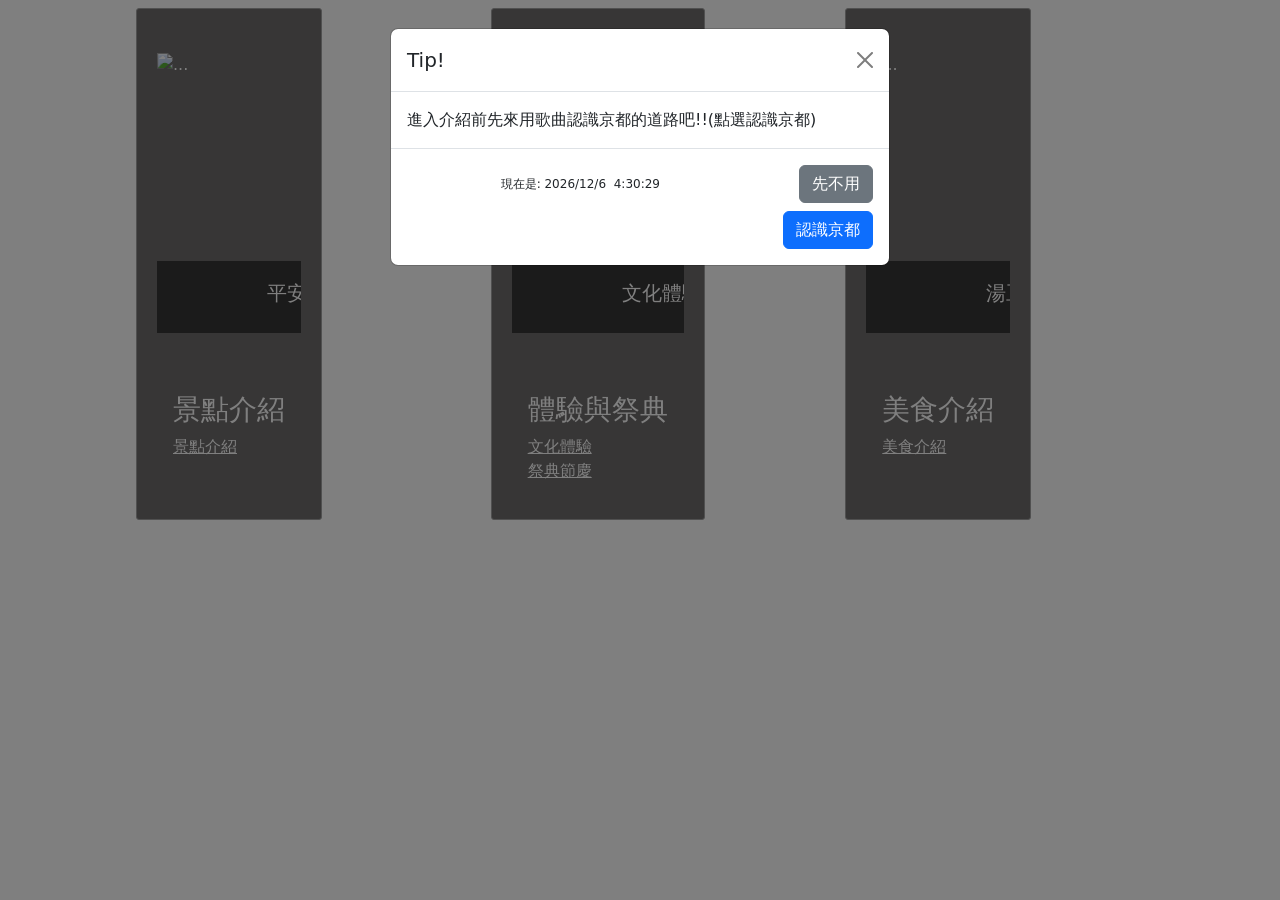
==== code測試/homepage.html @ e8cc545b "更新code" ====
<!DOCTYPE html>
<html lang="en">

<head>
    <meta charset="UTF-8">
    <meta http-equiv="X-UA-Compatible" content="IE=edge">
    <meta name="viewport" content="width=device-width, initial-scale=1.0">
    <title>首頁</title>
    <!-- JavaScript Bundle with Popper -->
</head>
<link rel="stylesheet" href="./bootstrap.css">
<link rel="preconnect" href="https://fonts.googleapis.com">
<link rel="preconnect" href="https://fonts.gstatic.com" crossorigin>
<link href="https://fonts.googleapis.com/css2?family=Righteous&display=swap" rel="stylesheet">
<link rel="stylesheet" href="./animaction/animaction.css">
<script src="https://cdn.jsdelivr.net/npm/bootstrap@5.1.1/dist/js/bootstrap.bundle.min.js"
    integrity="sha384-/bQdsTh/da6pkI1MST/rWKFNjaCP5gBSY4sEBT38Q/9RBh9AH40zEOg7Hlq2THRZ" crossorigin="anonymous">
    </script>
<script src="https://code.jquery.com/jquery-3.6.3.min.js"></script>
<script src="https://code.jquery.com/ui/1.13.2/jquery-ui.js"></script>
<link rel="stylesheet" href="//code.jquery.com/ui/1.13.2/themes/base/jquery-ui.css">


<style>
    html {
        height: 100%
    }
    #clock{
        margin-right:135px;
        font-size: 12px;
        
    }

    .kenburns-top {
        -webkit-animation: kenburns-top 5s ease-out both;
        animation: kenburns-top 5s ease-out both;
    }

    .tracking-out-expand-fwd {
        -webkit-animation: tracking-out-expand-fwd 1.0s linear both;
        /* animation: tracking-out-expand-fwd 0.8s linear both; */
    }

    body {
        position: absolute;
        background-image: url("../圖檔/小專_background-.png");
        width: 1200px;
        height: 600px;
        background-size: contain;
        background-repeat: repeat-x;
        background-attachment: fixed;
        z-index: -3;


    }

    /* .navbar {
        background-image: url("../圖檔/navbar.jpg");
        background-color: rgb(248, 194, 237);
        color: white;
    } */
    .card {
        background-color: #ffffff;
        border-radius: 3px;
        border: 1px solid #a1a1a1;
        padding: 20px;
        background-color: rgba(84, 81, 81, 0.845);
        height: 100%;
    }

    .carousel .carousel-item {
        height: 300px;
    }

    .carousel .carousel-item img {
        min-height: 300px;
        max-height: 400px;
        object-fit: cover;
    }

    .row {
        margin-left: 100px;
    }

    .card-body {
        color: #ffffff;
    }

    .card .pic img {
        width: 100%;
    }

    .card .card-header {
        border-bottom: none;
        background-color: transparent;
    }

    .card .title {
        color: #444444;
    }

    .card .text {
        color: #444444;
    }

    .card-link:link {
        color: #ffffff;
        text-decoration: underline;
    }

    .card-link:visited {
        color: rgb(197, 247, 247);
    }

    .card-link:focus {
        background-color: black;
    }

    .card-link:hover {
        text-decoration: line-through;
    }

    .card-link:active {
        font-size: 20px;
    }

    .card-footer {
        border-top: none !important;
        background-color: transparent !important;
    }
</style>
<script>
    //載入視窗就跳出modal
    $(window).ready(() => {
        $('.modal').modal('show');
    })

    window.onload = function () {
        // const dy = new Date();
        document.getElementById("demoy").innerText = new Date().getFullYear();
        // const dm = new Date();
        document.getElementById("demom").innerText = new Date().getMonth() + 1;
        // const dd = new Date();
        document.getElementById("demod").innerText = new Date().getDate();
        // const dh = new Date();
        document.getElementById("demoh").innerText = new Date().getHours()
        // const dmin = new Date();
        document.getElementById("demomin").innerText = new Date().getMinutes()
        // const ds = new Date();
        document.getElementById("demos").innerText = new Date().getSeconds();

        setInterval(`{
                let opacity=document.getElementById("colon").style.opacity
                document.getElementById("demoy").innerText = new Date().getFullYear();
                document.getElementById("demom").innerText = new Date().getMonth() + 1;
                document.getElementById("demod").innerText = new Date().getDate();
                document.getElementById("demoh").innerText=new Date().getHours()
                document.getElementById("demomin").innerText=new Date().getMinutes()
                document.getElementById("demos").innerText = new Date().getSeconds();
                document.getElementById("colon").style.opacity=(opacity=="0")?"1":"0"}`, 1000)


    }
</script>

<body>
    <div id="background">
        <!-- Button trigger modal -->
        <!-- <button type="button" class="btn btn-primary" data-bs-toggle="modal" data-bs-target="#staticBackdrop">
    Launch static backdrop modal
  </button> -->

        <!-- Modal -->
        <div class="modal fade" id="staticBackdrop" data-bs-backdrop="static" data-bs-keyboard="false" tabindex="-1"
            aria-labelledby="staticBackdropLabel" aria-hidden="true">
            <div class="modal-dialog">
                <div class="modal-content">
                    <div class="modal-header">
                        <h5 class="modal-title" id="staticBackdropLabel">Tip!</h5>
                        <button type="button" class="btn-close" data-bs-dismiss="modal" aria-label="Close"></button>
                    </div>
                    <div class="modal-body">
                        進入介紹前先來用歌曲認識京都的道路吧!!(點選認識京都)
                    </div>
                    <div class="modal-footer">
                        <!-- 顯示網頁載入的當前時間 -->
                        <span id="clock">
                            現在是:
                            <span>
                                <span id="demoy"></span><span id="colon">/</span><span id="demom"></span><span
                                    id="colon">/</span><span id="demod"></span>
                            </span> <!--年月日-->
                            <span>
                                &nbsp;<span id="demoh"></span><span id="colon">:</span><span id="demomin"></span><span
                                    id="colon">:</span><span id="demos"></span>
                            </span>
                        </span>
                        <button type="button" class="btn btn-secondary" data-bs-dismiss="modal">先不用</button>
                        <a href="./map.html"><button type="button" class="btn btn-primary">認識京都</button></a>
                    </div>
                </div>
            </div>
        </div>
        <div class="row px-4 pt-2">
            <div class="col-4 d-flex align-items-stretch">
                <div class="card">
                    <div class="pic">
                        <!-- <img src="https://res.klook.com/image/upload/fl_lossy.progressive,q_85/c_fill,w_1000/v1655618208/blog/mcjoiduzdrhcm5ikwzty.webp"> -->
                        <div id="1">
                            <br>
                            <div id="carouselExampleIndicators_side" class="carousel slide carousel-fade"
                                data-bs-ride="carousel">
                                <div class="carousel-inner">
                                    <a href="./景點介紹.html" class="card-link">
                                        <div class="carousel-item active" data-bs-interval="2000">
                                            <img src="https://www.tromnimedia.com/FileUploads/ArticlePhoto/20211217030627360.jpg"
                                                class="d-block w-100" alt="...">
                                            <div class="carousel-caption d-none d-md-block"
                                                style="background-color: rgba(0, 0, 0, 0.5);width: 600px;left:0;">
                                                <h5 style="margin-right:300px;">平安神宮</h5>
                                            </div>
                                        </div>
                                        <div class="carousel-item" data-bs-interval="2000">
                                            <img src="https://4.bp.blogspot.com/-qZYllGdvEnw/V0vdJO__fnI/AAAAAAAAtzI/If9ZAHASPXolPoYTy3h1putRGUPM5XGlQCKgB/s1600/IMG_6676-202.jpg"
                                                class="d-block w-100" alt="...">
                                            <div class="carousel-caption d-none d-md-block"
                                                style="background-color: rgba(0, 0, 0, 0.2);width: 600px;left:0;">
                                                <h5 style="margin-right:300px;">伏見稻荷大社</h5>
                                            </div>
                                        </div>
                                        <div class="carousel-item" data-bs-interval="2000">
                                            <img src="https://kyoto.travel/other_attractions/nt8q320000000zaj-img/nt8q320000000zbs.jpg"
                                                class="d-block w-100" alt="...">
                                            <div class="carousel-caption d-none d-md-block"
                                                style="background-color: rgba(0, 0, 0, 0.2);width: 600px;left:0;">
                                                <h5 style="margin-right:300px;">渡月橋</h5>
                                            </div>
                                        </div>
                                    </a>
                                </div>
                            </div>
                            <br>
                        </div>
                    </div>
                    <div class="card-body">
                        <h3>景點介紹</h3>
                        <a href="./景點介紹.html" class="card-link">景點介紹</a><br>

                    </div>
                </div>
            </div>

            <div class="col-4 d-flex align-items-stretch">
                <div class="card">
                    <div class="pic">
                        <!-- <img src="https://picsum.photos/300/?random=11"> -->
                        <div id="2">
                            <br>
                            <div id="carouselExampleIndicators_side2" class="carousel slide carousel-fade"
                                data-bs-ride="carousel">
                                <div class="carousel-inner">


                                    <div class="carousel-item active" data-bs-interval="2000">
                                        <a href="./文化體驗.html" class="card-link">
                                            <img src="http://global.toei-eigamura.com/wp-content/uploads/2022/01/Flim-Set-Viewing-Area-1024x683.jpg"
                                                class="d-block w-100" alt="...">
                                        </a>
                                        <div class="carousel-caption d-none d-md-block"
                                            style="background-color: rgba(0, 0, 0, 0.5);width: 600px;left:0;">
                                            <h5 style="margin-right:300px;">文化體驗</h5>

                                        </div>
                                    </div>

                                    <div class="carousel-item" data-bs-interval="2000">
                                        <a href="./葵祭.html" class="card-link">
                                            <img src="https://rimage.gnst.jp/livejapan.com/public/article/detail/a/20/00/a2000138/img/zh-tw/a2000138_parts_5d0b3728a7955.jpg?20210127085047&q=80"
                                                class="d-block w-100" alt="...">
                                        </a>
                                        <div class="carousel-caption d-none d-md-block"
                                            style="background-color: rgba(0, 0, 0, 0.2);width: 600px;left:0;">
                                            <h5 style="margin-right:300px;">祭典節慶</h5>

                                        </div>
                                    </div>
                                    </a>
                                </div>
                            </div>
                            <br>
                        </div>
                    </div>
                    <div class="card-body">
                        <h3>
                            體驗與祭典
                        </h3>
                        <a href="./文化體驗.html" class="card-link">文化體驗</a><br>
                        <a href="./葵祭.html" class="card-link">祭典節慶</a>
                    </div>
                </div>
            </div>
            <div class="col-4 d-flex align-items-stretch">
                <div class="card">
                    <div class="pic">
                        <!-- <img src="https://picsum.photos/300/?random=12"> -->
                        <div id="3">
                            <br>
                            <div id="carouselExampleIndicators_side3" class="carousel slide carousel-fade"
                                data-bs-ride="carousel">
                                <a href="./美食介紹.html" class="card-link">
                                    <div class="carousel-inner">
                                        <div class="carousel-item active" data-bs-interval="2000">
                                            <img src="https://cn.soufani.com/wp-content/uploads/2019/05/679f2d2012971f6139d8381f0211bcb4.jpg"
                                                class="d-block w-100" alt="...">
                                            <div class="carousel-caption d-none d-md-block"
                                                style="background-color: rgba(0, 0, 0, 0.5);width: 600px;left:0;">
                                                <h5 style="margin-right:300px;">湯豆腐</h5>

                                            </div>
                                        </div>

                                        <div class="carousel-item" data-bs-interval="2000">
                                            <img src="https://cdn2.ettoday.net/images/1382/1382846.jpg"
                                                class="d-block w-100" alt="...">
                                            <div class="carousel-caption d-none d-md-block"
                                                style="background-color: rgba(0, 0, 0, 0.2);width: 600px;left:0;">
                                                <h5 style="margin-right:300px;">鯖魚壽司</h5>
                                            </div>
                                        </div>

                                        <div class="carousel-item" data-bs-interval="2000">
                                            <img src="https://www.bubu-jp.com/wp-content/uploads/2017/04/1-1-1.jpg"
                                                class="d-block w-100" alt="...">
                                            <div class="carousel-caption d-none d-md-block"
                                                style="background-color: rgba(0, 0, 0, 0.2);width: 600px;left:0;">
                                                <h5 style="margin-right:300px;">蕨餅</h5>
                                            </div>
                                        </div>

                                    </div>
                                </a>
                            </div>
                        </div>
                        <br>
                    </div>
                    <div class="card-body">
                        <h3>
                            美食介紹
                        </h3>
                        <a href="./美食介紹.html" class="card-link">美食介紹</a><br>
                    </div>
                </div>
            </div>
        </div>
    </div>

</body>
<br><br><br><br><br><br>


</html>
---- code測試/animaction/animaction.css ----
/* ----------------------------------------------
 * Generated by Animista on 2023-2-14 22:45:6
 * Licensed under FreeBSD License.
 * See http://animista.net/license for more info. 
 * w: http://animista.net, t: @cssanimista
 * ---------------------------------------------- */

/**
 * ----------------------------------------
 * animation tracking-out-expand-fwd
 * ----------------------------------------
 */
 @-webkit-keyframes tracking-out-expand-fwd {
    0% {
      -webkit-transform: translateZ(0);
              transform: translateZ(0);
      opacity: 1;
    }
    60% {
      opacity: 0.8;
    }
    100% {
      letter-spacing: 1em;
      -webkit-transform: translateZ(300px);
              transform: translateZ(300px);
      opacity: 0;
    }
  }
  @keyframes tracking-out-expand-fwd {
    0% {
      -webkit-transform: translateZ(0);
              transform: translateZ(0);
      opacity: 1;
    }
    60% {
      opacity: 0.8;
    }
    100% {
      letter-spacing: 1em;
      -webkit-transform: translateZ(300px);
              transform: translateZ(300px);
      opacity: 0;
    }
  }
  /* ----------------------------------------------
 * Generated by Animista on 2023-2-22 11:32:11
 * Licensed under FreeBSD License.
 * See http://animista.net/license for more info. 
 * w: http://animista.net, t: @cssanimista
 * ---------------------------------------------- */

/**
 * ----------------------------------------
 * animation scale-in-ver-top
 * ----------------------------------------
 */
@-webkit-keyframes scale-in-ver-top {
  0% {
    -webkit-transform: scaleY(0);
            transform: scaleY(0);
    -webkit-transform-origin: 100% 0%;
            transform-origin: 100% 0%;
    opacity: 1;
  }
  100% {
    -webkit-transform: scaleY(1);
            transform: scaleY(1);
    -webkit-transform-origin: 100% 0%;
            transform-origin: 100% 0%;
    opacity: 1;
  }
}
@keyframes scale-in-ver-top {
  0% {
    -webkit-transform: scaleY(0);
            transform: scaleY(0);
    -webkit-transform-origin: 100% 0%;
            transform-origin: 100% 0%;
    opacity: 1;
  }
  100% {
    -webkit-transform: scaleY(1);
            transform: scaleY(1);
    -webkit-transform-origin: 100% 0%;
            transform-origin: 100% 0%;
    opacity: 1;
  }
}
/* ----------------------------------------------
 * Generated by Animista on 2023-2-22 11:51:10
 * Licensed under FreeBSD License.
 * See http://animista.net/license for more info. 
 * w: http://animista.net, t: @cssanimista
 * ---------------------------------------------- */

/**
 * ----------------------------------------
 * animation puff-in-hor
 * ----------------------------------------
 */
 @-webkit-keyframes puff-in-hor {
  0% {
    -webkit-transform: scaleX(2);
            transform: scaleX(2);
    -webkit-filter: blur(4px);
            filter: blur(4px);
    opacity: 0;
  }
  100% {
    -webkit-transform: scaleX(1);
            transform: scaleX(1);
    -webkit-filter: blur(0px);
            filter: blur(0px);
    opacity: 1;
  }
}
@keyframes puff-in-hor {
  0% {
    -webkit-transform: scaleX(2);
            transform: scaleX(2);
    -webkit-filter: blur(4px);
            filter: blur(4px);
    opacity: 0;
  }
  100% {
    -webkit-transform: scaleX(1);
            transform: scaleX(1);
    -webkit-filter: blur(0px);
            filter: blur(0px);
    opacity: 1;
  }
}
/* ----------------------------------------------
 * Generated by Animista on 2023-2-22 16:29:17
 * Licensed under FreeBSD License.
 * See http://animista.net/license for more info. 
 * w: http://animista.net, t: @cssanimista
 * ---------------------------------------------- */

/**
 * ----------------------------------------
 * animation jello-diagonal-2
 * ----------------------------------------
 */
 @-webkit-keyframes jello-diagonal-2 {
        0% {
          -webkit-transform: skew(0deg 0deg);
                  transform: skew(0deg 0deg);
        }
        30% {
          -webkit-transform: skew(-25deg -25deg);
                  transform: skew(-25deg -25deg);
        }
        40% {
          -webkit-transform: skew(15deg, 15deg);
                  transform: skew(15deg, 15deg);
        }
        50% {
          -webkit-transform: skew(-15deg, -15deg);
                  transform: skew(-15deg, -15deg);
        }
        65% {
          -webkit-transform: skew(5deg, 5deg);
                  transform: skew(5deg, 5deg);
        }
        75% {
          -webkit-transform: skew(-5deg, -5deg);
                  transform: skew(-5deg, -5deg);
        }
        100% {
          -webkit-transform: skew(0deg 0deg);
                  transform: skew(0deg 0deg);
        }
      }
      @keyframes jello-diagonal-2 {
        0% {
          -webkit-transform: skew(0deg 0deg);
                  transform: skew(0deg 0deg);
        }
        30% {
          -webkit-transform: skew(-25deg -25deg);
                  transform: skew(-25deg -25deg);
        }
        40% {
          -webkit-transform: skew(15deg, 15deg);
                  transform: skew(15deg, 15deg);
        }
        50% {
          -webkit-transform: skew(-15deg, -15deg);
                  transform: skew(-15deg, -15deg);
        }
        65% {
          -webkit-transform: skew(5deg, 5deg);
                  transform: skew(5deg, 5deg);
        }
        75% {
          -webkit-transform: skew(-5deg, -5deg);
                  transform: skew(-5deg, -5deg);
        }
        100% {
          -webkit-transform: skew(0deg 0deg);
                  transform: skew(0deg 0deg);
        }
      }
      /* ----------------------------------------------
 * Generated by Animista on 2023-2-25 22:34:16
 * Licensed under FreeBSD License.
 * See http://animista.net/license for more info. 
 * w: http://animista.net, t: @cssanimista
 * ---------------------------------------------- */

/**
 * ----------------------------------------
 * animation kenburns-top
 * ----------------------------------------
 */
@-webkit-keyframes kenburns-top {
  0% {
    -webkit-transform: scale(1) translateY(0);
            transform: scale(1) translateY(0);
    -webkit-transform-origin: 50% 16%;
            transform-origin: 50% 16%;
  }
  100% {
    -webkit-transform: scale(1.25) translateY(-15px);
            transform: scale(1.25) translateY(-15px);
    -webkit-transform-origin: top;
            transform-origin: top;
  }
}
@keyframes kenburns-top {
  0% {
    -webkit-transform: scale(1) translateY(0);
            transform: scale(1) translateY(0);
    -webkit-transform-origin: 50% 16%;
            transform-origin: 50% 16%;
  }
  100% {
    -webkit-transform: scale(1.25) translateY(-15px);
            transform: scale(1.25) translateY(-15px);
    -webkit-transform-origin: top;
            transform-origin: top;
  }
}
/* ----------------------------------------------
 * Generated by Animista on 2023-2-27 18:34:6
 * Licensed under FreeBSD License.
 * See http://animista.net/license for more info. 
 * w: http://animista.net, t: @cssanimista
 * ---------------------------------------------- */

/**
 * ----------------------------------------
 * animation text-pop-up-top
 * ----------------------------------------
 */
 @-webkit-keyframes text-pop-up-top {
        0% {
          -webkit-transform: translateY(0);
                  transform: translateY(0);
          -webkit-transform-origin: 50% 50%;
                  transform-origin: 50% 50%;
          text-shadow: none;
        }
        100% {
          -webkit-transform: translateY(-50px);
                  transform: translateY(-50px);
          -webkit-transform-origin: 50% 50%;
                  transform-origin: 50% 50%;
          text-shadow: 0 1px 0 #cccccc, 0 2px 0 #cccccc, 0 3px 0 #cccccc, 0 4px 0 #cccccc, 0 5px 0 #cccccc, 0 6px 0 #cccccc, 0 7px 0 #cccccc, 0 8px 0 #cccccc, 0 9px 0 #cccccc, 0 50px 30px rgba(0, 0, 0, 0.3);
        }
      }
      @keyframes text-pop-up-top {
        0% {
          -webkit-transform: translateY(0);
                  transform: translateY(0);
          -webkit-transform-origin: 50% 50%;
                  transform-origin: 50% 50%;
          text-shadow: none;
        }
        100% {
          -webkit-transform: translateY(-50px);
                  transform: translateY(-50px);
          -webkit-transform-origin: 50% 50%;
                  transform-origin: 50% 50%;
          text-shadow: 0 1px 0 #cccccc, 0 2px 0 #cccccc, 0 3px 0 #cccccc, 0 4px 0 #cccccc, 0 5px 0 #cccccc, 0 6px 0 #cccccc, 0 7px 0 #cccccc, 0 8px 0 #cccccc, 0 9px 0 #cccccc, 0 50px 30px rgba(0, 0, 0, 0.3);
        }
      }
      /* ----------------------------------------------
 * Generated by Animista on 2023-2-27 21:20:7
 * Licensed under FreeBSD License.
 * See http://animista.net/license for more info. 
 * w: http://animista.net, t: @cssanimista
 * ---------------------------------------------- */

/**
 * ----------------------------------------
 * animation text-pop-up-left
 * ----------------------------------------
 */
@-webkit-keyframes text-pop-up-left {
        0% {
          -webkit-transform: translateX(0);
                  transform: translateX(0);
          -webkit-transform-origin: 50% 50%;
                  transform-origin: 50% 50%;
          text-shadow: none;
        }
        100% {
          -webkit-transform: translateX(-50px);
                  transform: translateX(-50px);
          -webkit-transform-origin: 50% 50%;
                  transform-origin: 50% 50%;
          text-shadow: 0 1px 0 #cccccc, 0 2px 0 #cccccc, 0 3px 0 #cccccc, 0 4px 0 #cccccc, 0 5px 0 #cccccc, 0 6px 0 #cccccc, 0 7px 0 #cccccc, 0 8px 0 #cccccc, 0 9px 0 #cccccc, 0 50px 30px rgba(0, 0, 0, 0.3);
        }
      }
      @keyframes text-pop-up-left {
        0% {
          -webkit-transform: translateX(0);
                  transform: translateX(0);
          -webkit-transform-origin: 50% 50%;
                  transform-origin: 50% 50%;
          text-shadow: none;
        }
        100% {
          -webkit-transform: translateX(-50px);
                  transform: translateX(-50px);
          -webkit-transform-origin: 50% 50%;
                  transform-origin: 50% 50%;
          text-shadow: 0 1px 0 #cccccc, 0 2px 0 #cccccc, 0 3px 0 #cccccc, 0 4px 0 #cccccc, 0 5px 0 #cccccc, 0 6px 0 #cccccc, 0 7px 0 #cccccc, 0 8px 0 #cccccc, 0 9px 0 #cccccc, 0 50px 30px rgba(0, 0, 0, 0.3);
        }
      }
      /* ----------------------------------------------
 * Generated by Animista on 2023-2-27 21:22:7
 * Licensed under FreeBSD License.
 * See http://animista.net/license for more info. 
 * w: http://animista.net, t: @cssanimista
 * ---------------------------------------------- */

/**
 * ----------------------------------------
 * animation focus-in-expand
 * ----------------------------------------
 */
@-webkit-keyframes focus-in-expand {
        0% {
          letter-spacing: -0.5em;
          -webkit-filter: blur(12px);
                  filter: blur(12px);
          opacity: 0;
        }
        100% {
          -webkit-filter: blur(0px);
                  filter: blur(0px);
          opacity: 1;
        }
      }
      @keyframes focus-in-expand {
        0% {
          letter-spacing: -0.5em;
          -webkit-filter: blur(12px);
                  filter: blur(12px);
          opacity: 0;
        }
        100% {
          -webkit-filter: blur(0px);
                  filter: blur(0px);
          opacity: 1;
        }
      }
      /* ----------------------------------------------
 * Generated by Animista on 2023-2-27 21:25:49
 * Licensed under FreeBSD License.
 * See http://animista.net/license for more info. 
 * w: http://animista.net, t: @cssanimista
 * ---------------------------------------------- */

/**
 * ----------------------------------------
 * animation text-shadow-pop-top
 * ----------------------------------------
 */
@-webkit-keyframes text-shadow-pop-top {
        0% {
          text-shadow: 0 0 #555555, 0 0 #b00e0e, 0 0 #a11717, 0 0 #555555, 0 0 #555555, 0 0 #555555, 0 0 #555555, 0 0 #555555;
          -webkit-transform: translateY(0);
                  transform: translateY(0);
        }
        100% {
          text-shadow: 0 -1px #555555, 0 -2px #555555, 0 -3px #555555, 0 -4px #555555, 0 -5px #555555, 0 -6px #555555, 0 -7px #555555, 0 -8px #555555;
          -webkit-transform: translateY(8px);
                  transform: translateY(8px);
        }
      }
      @keyframes text-shadow-pop-top {
        0% {
          text-shadow: 0 0 #555555, 0 0 #555555, 0 0 #555555, 0 0 #555555, 0 0 #555555, 0 0 #555555, 0 0 #555555, 0 0 #555555;
          -webkit-transform: translateY(0);
                  transform: translateY(0);
        }
        100% {
          text-shadow: 0 -1px #555555, 0 -2px #555555, 0 -3px #555555, 0 -4px #555555, 0 -5px #555555, 0 -6px #555555, 0 -7px #555555, 0 -8px #555555;
          -webkit-transform: translateY(8px);
                  transform: translateY(8px);
        }
      }
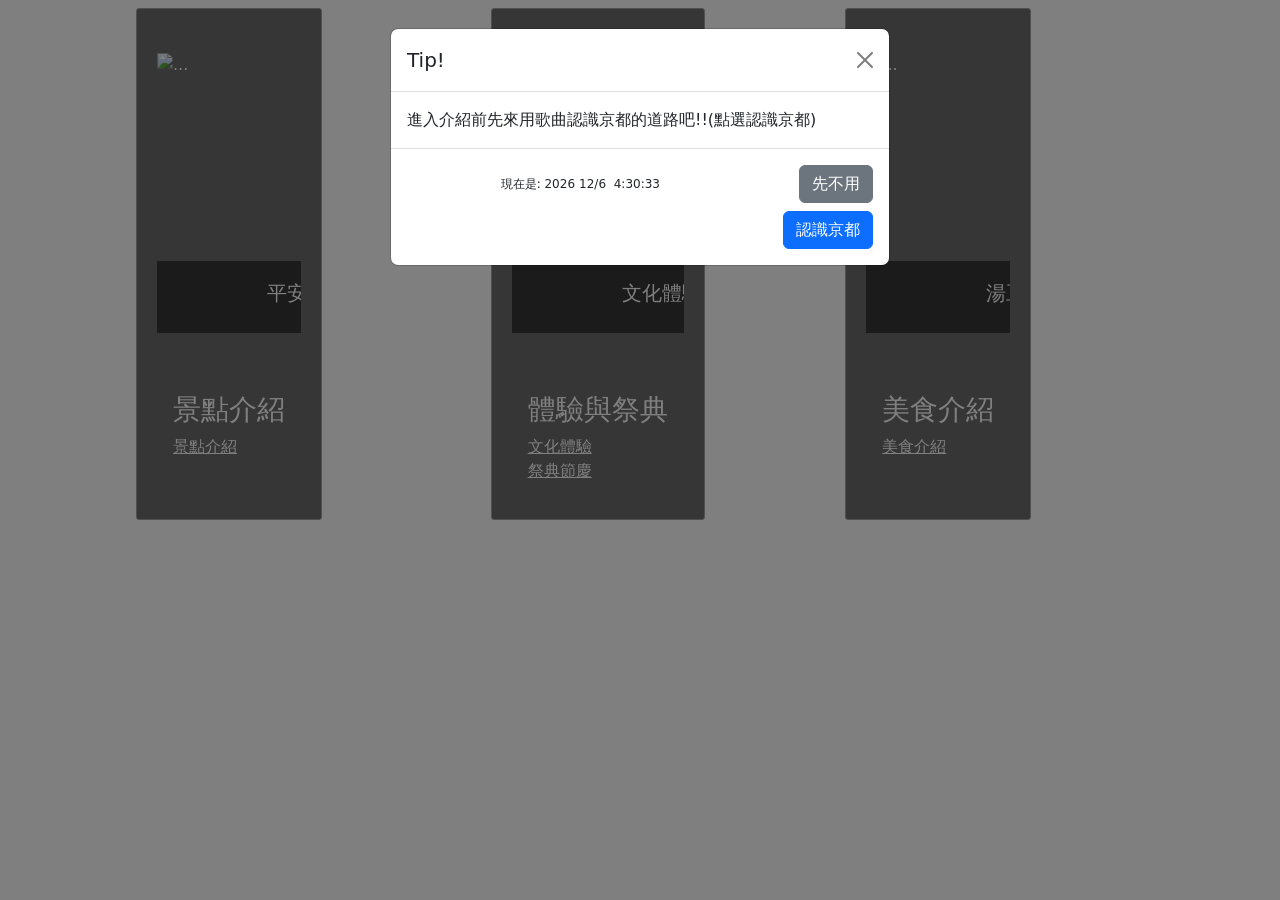
==== commit 9651899f: "更新渡月橋圖片" ====
--- a/code測試/homepage.html
+++ b/code測試/homepage.html
@@ -229,7 +229,7 @@
                                             </div>
                                         </div>
                                         <div class="carousel-item" data-bs-interval="2000">
-                                            <img src="https://kyoto.travel/other_attractions/nt8q320000000zaj-img/nt8q320000000zbs.jpg"
+                                            <img src="https://mediaim.expedia.com/destination/1/8709a6aaa8bc2a282bbada0585630e4c.jpg"
                                                 class="d-block w-100" alt="...">
                                             <div class="carousel-caption d-none d-md-block"
                                                 style="background-color: rgba(0, 0, 0, 0.2);width: 600px;left:0;">
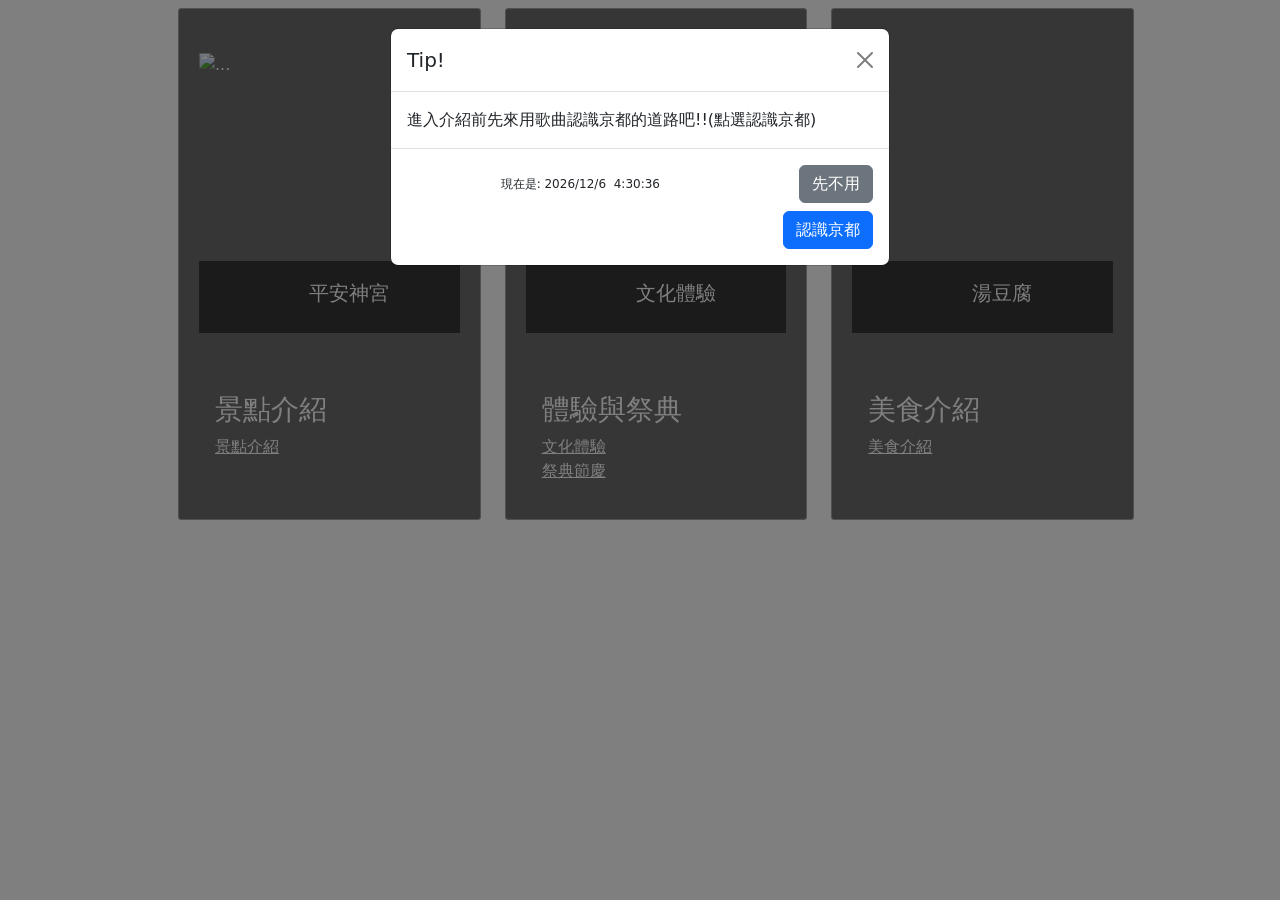
==== commit e3dd8056: "更新RWD設定" ====
--- a/code測試/homepage.html
+++ b/code測試/homepage.html
@@ -25,10 +25,11 @@
     html {
         height: 100%
     }
-    #clock{
-        margin-right:135px;
+
+    #clock {
+        margin-right: 135px;
         font-size: 12px;
-        
+
     }
 
     .kenburns-top {
@@ -127,6 +128,33 @@
     .card-footer {
         border-top: none !important;
         background-color: transparent !important;
+    }
+
+    /* RWD */
+    @media (max-width: 767px) {
+        html {
+            height: 100%
+        }
+
+        body {
+            position: absolute;
+            background-image: url("../圖檔/小專_background-.png");
+            width: 100%;
+            background-size: cover;
+            background-repeat: repeat-y;
+            background-attachment: fixed;
+
+        }
+
+        #clock {
+            margin-right: 20%;
+            font-size: 14px;
+        }
+
+        img {
+            object-fit: contain;
+        }
+
     }
 </style>
 <script>
@@ -163,12 +191,8 @@
     }
 </script>
 
-<body>
+<div>
     <div id="background">
-        <!-- Button trigger modal -->
-        <!-- <button type="button" class="btn btn-primary" data-bs-toggle="modal" data-bs-target="#staticBackdrop">
-    Launch static backdrop modal
-  </button> -->
 
         <!-- Modal -->
         <div class="modal fade" id="staticBackdrop" data-bs-backdrop="static" data-bs-keyboard="false" tabindex="-1"
@@ -201,161 +225,165 @@
                 </div>
             </div>
         </div>
-        <div class="row px-4 pt-2">
-            <div class="col-4 d-flex align-items-stretch">
-                <div class="card">
-                    <div class="pic">
-                        <!-- <img src="https://res.klook.com/image/upload/fl_lossy.progressive,q_85/c_fill,w_1000/v1655618208/blog/mcjoiduzdrhcm5ikwzty.webp"> -->
-                        <div id="1">
-                            <br>
-                            <div id="carouselExampleIndicators_side" class="carousel slide carousel-fade"
-                                data-bs-ride="carousel">
-                                <div class="carousel-inner">
-                                    <a href="./景點介紹.html" class="card-link">
+        <div class="container">
+            <div class="row px-4 pt-2">
+                <div class="col-md-4">
+                    <div class="card">
+                        <div class="pic">
+                            <!-- <img src="https://res.klook.com/image/upload/fl_lossy.progressive,q_85/c_fill,w_1000/v1655618208/blog/mcjoiduzdrhcm5ikwzty.webp"> -->
+                            <div id="1">
+                                <br>
+                                <div id="carouselExampleIndicators_side" class="carousel slide carousel-fade mx-auto"
+                                    data-bs-ride="carousel">
+                                    <div class="carousel-inner">
+                                        <a href="./景點介紹.html" class="card-link">
+                                            <div class="carousel-item active" data-bs-interval="2000">
+                                                <img src="https://www.tromnimedia.com/FileUploads/ArticlePhoto/20211217030627360.jpg"
+                                                    class="d-block w-100" alt="..."
+                                                    style="max-width: 100%;object-fit: fill;">
+                                                    <div class="carousel-caption d-none d-md-block"
+                                                    style="background-color: rgba(0, 0, 0, 0.5);width: 600px;left:0;">
+                                                    <h5 style="margin-right:300px;">平安神宮</h5>
+                                                </div>
+
+
+                                            </div>
+                                            <div class="carousel-item" data-bs-interval="2000">
+                                                <img src="https://4.bp.blogspot.com/-qZYllGdvEnw/V0vdJO__fnI/AAAAAAAAtzI/If9ZAHASPXolPoYTy3h1putRGUPM5XGlQCKgB/s1600/IMG_6676-202.jpg"
+                                                    class="d-block w-100" alt="...">
+                                                <div class="carousel-caption d-none d-md-block"
+                                                    style="background-color: rgba(0, 0, 0, 0.5);width: 600px;left:0;">
+                                                    <h5 style="margin-right:300px;">伏見稻荷大社</h5>
+                                                </div>
+                                            </div>
+                                            <div class="carousel-item" data-bs-interval="2000">
+                                                <img src="https://mediaim.expedia.com/destination/1/8709a6aaa8bc2a282bbada0585630e4c.jpg"
+                                                    class="d-block w-100" alt="...">
+                                                <div class="carousel-caption d-none d-md-block"
+                                                    style="background-color: rgba(0, 0, 0, 0.5);width: 600px;left:0;">
+                                                    <h5 style="margin-right:300px;">渡月橋</h5>
+                                                </div>
+                                            </div>
+                                        </a>
+                                    </div>
+                                </div>
+                                <br>
+                            </div>
+                        </div>
+                        <div class="card-body">
+                            <h3>景點介紹</h3>
+                            <a href="./景點介紹.html" class="card-link text-center">景點介紹</a><br>
+                        </div>
+                    </div>
+                </div>
+
+
+
+                <div class="col-md-4">
+                    <div class="card">
+                        <div class="pic">
+                            <!-- <img src="https://picsum.photos/300/?random=11"> -->
+                            <div id="2">
+                                <br>
+                                <div id="carouselExampleIndicators_side2" class="carousel slide carousel-fade mx-auto"
+                                    data-bs-ride="carousel">
+                                    <div class="carousel-inner">
+
                                         <div class="carousel-item active" data-bs-interval="2000">
-                                            <img src="https://www.tromnimedia.com/FileUploads/ArticlePhoto/20211217030627360.jpg"
-                                                class="d-block w-100" alt="...">
+                                            <a href="./文化體驗.html" class="card-link">
+                                                <img src="http://global.toei-eigamura.com/wp-content/uploads/2022/01/Flim-Set-Viewing-Area-1024x683.jpg"
+                                                    class="d-block w-100" alt="...">
+                                            </a>
                                             <div class="carousel-caption d-none d-md-block"
                                                 style="background-color: rgba(0, 0, 0, 0.5);width: 600px;left:0;">
-                                                <h5 style="margin-right:300px;">平安神宮</h5>
+                                                <h5 style="margin-right:300px;">文化體驗</h5>
+
                                             </div>
                                         </div>
+
                                         <div class="carousel-item" data-bs-interval="2000">
-                                            <img src="https://4.bp.blogspot.com/-qZYllGdvEnw/V0vdJO__fnI/AAAAAAAAtzI/If9ZAHASPXolPoYTy3h1putRGUPM5XGlQCKgB/s1600/IMG_6676-202.jpg"
-                                                class="d-block w-100" alt="...">
+                                            <a href="./葵祭.html" class="card-link">
+                                                <img src="https://rimage.gnst.jp/livejapan.com/public/article/detail/a/20/00/a2000138/img/zh-tw/a2000138_parts_5d0b3728a7955.jpg?20210127085047&q=80"
+                                                    class="d-block w-100" alt="...">
+                                            </a>
                                             <div class="carousel-caption d-none d-md-block"
                                                 style="background-color: rgba(0, 0, 0, 0.2);width: 600px;left:0;">
-                                                <h5 style="margin-right:300px;">伏見稻荷大社</h5>
+                                                <h5 style="margin-right:300px;">祭典節慶</h5>
+
                                             </div>
                                         </div>
-                                        <div class="carousel-item" data-bs-interval="2000">
-                                            <img src="https://mediaim.expedia.com/destination/1/8709a6aaa8bc2a282bbada0585630e4c.jpg"
-                                                class="d-block w-100" alt="...">
-                                            <div class="carousel-caption d-none d-md-block"
-                                                style="background-color: rgba(0, 0, 0, 0.2);width: 600px;left:0;">
-                                                <h5 style="margin-right:300px;">渡月橋</h5>
-                                            </div>
+                                        </a>
+                                    </div>
+                                </div>
+                                <br>
+                            </div>
+                        </div>
+                        <div class="card-body">
+                            <h3>
+                                體驗與祭典
+                            </h3>
+                            <a href="./文化體驗.html" class="card-link">文化體驗</a><br>
+                            <a href="./葵祭.html" class="card-link">祭典節慶</a>
+                        </div>
+                    </div>
+                </div>
+                <div class="col-md-4">
+                    <div class="card">
+                        <div class="pic">
+                            <!-- <img src="https://picsum.photos/300/?random=12"> -->
+                            <div id="3">
+                                <br>
+                                <div id="carouselExampleIndicators_side3" class="carousel slide carousel-fade mx-auto"
+                                    data-bs-ride="carousel">
+                                    <a href="./美食介紹.html" class="card-link">
+                                        <div class="carousel-inner">
+                                            <div class="carousel-item active" data-bs-interval="2000">
+                                                <img src="https://cn.soufani.com/wp-content/uploads/2019/05/679f2d2012971f6139d8381f0211bcb4.jpg"
+                                                    class="d-block w-100" alt="...">
+                                                <div class="carousel-caption d-none d-md-block"
+                                                    style="background-color: rgba(0, 0, 0, 0.5);width: 600px;left:0;">
+                                                    <h5 style="margin-right:300px;">湯豆腐</h5>
+
+                                                </div>
+                                            </div>
+
+                                            <div class="carousel-item" data-bs-interval="2000">
+                                                <img src="https://cdn2.ettoday.net/images/1382/1382846.jpg"
+                                                    class="d-block w-100" alt="...">
+                                                <div class="carousel-caption d-none d-md-block"
+                                                    style="background-color: rgba(0, 0, 0, 0.2);width: 600px;left:0;">
+                                                    <h5 style="margin-right:300px;">鯖魚壽司</h5>
+                                                </div>
+                                            </div>
+
+                                            <div class="carousel-item" data-bs-interval="2000">
+                                                <img src="https://www.bubu-jp.com/wp-content/uploads/2017/04/1-1-1.jpg"
+                                                    class="d-block w-100" alt="...">
+                                                <div class="carousel-caption d-none d-md-block"
+                                                    style="background-color: rgba(0, 0, 0, 0.2);width: 600px;left:0;">
+                                                    <h5 style="margin-right:300px;">蕨餅</h5>
+                                                </div>
+                                            </div>
+
                                         </div>
                                     </a>
                                 </div>
                             </div>
                             <br>
                         </div>
-                    </div>
-                    <div class="card-body">
-                        <h3>景點介紹</h3>
-                        <a href="./景點介紹.html" class="card-link">景點介紹</a><br>
-
-                    </div>
-                </div>
-            </div>
-
-            <div class="col-4 d-flex align-items-stretch">
-                <div class="card">
-                    <div class="pic">
-                        <!-- <img src="https://picsum.photos/300/?random=11"> -->
-                        <div id="2">
-                            <br>
-                            <div id="carouselExampleIndicators_side2" class="carousel slide carousel-fade"
-                                data-bs-ride="carousel">
-                                <div class="carousel-inner">
-
-
-                                    <div class="carousel-item active" data-bs-interval="2000">
-                                        <a href="./文化體驗.html" class="card-link">
-                                            <img src="http://global.toei-eigamura.com/wp-content/uploads/2022/01/Flim-Set-Viewing-Area-1024x683.jpg"
-                                                class="d-block w-100" alt="...">
-                                        </a>
-                                        <div class="carousel-caption d-none d-md-block"
-                                            style="background-color: rgba(0, 0, 0, 0.5);width: 600px;left:0;">
-                                            <h5 style="margin-right:300px;">文化體驗</h5>
-
-                                        </div>
-                                    </div>
-
-                                    <div class="carousel-item" data-bs-interval="2000">
-                                        <a href="./葵祭.html" class="card-link">
-                                            <img src="https://rimage.gnst.jp/livejapan.com/public/article/detail/a/20/00/a2000138/img/zh-tw/a2000138_parts_5d0b3728a7955.jpg?20210127085047&q=80"
-                                                class="d-block w-100" alt="...">
-                                        </a>
-                                        <div class="carousel-caption d-none d-md-block"
-                                            style="background-color: rgba(0, 0, 0, 0.2);width: 600px;left:0;">
-                                            <h5 style="margin-right:300px;">祭典節慶</h5>
-
-                                        </div>
-                                    </div>
-                                    </a>
-                                </div>
-                            </div>
-                            <br>
-                        </div>
-                    </div>
-                    <div class="card-body">
-                        <h3>
-                            體驗與祭典
-                        </h3>
-                        <a href="./文化體驗.html" class="card-link">文化體驗</a><br>
-                        <a href="./葵祭.html" class="card-link">祭典節慶</a>
-                    </div>
-                </div>
-            </div>
-            <div class="col-4 d-flex align-items-stretch">
-                <div class="card">
-                    <div class="pic">
-                        <!-- <img src="https://picsum.photos/300/?random=12"> -->
-                        <div id="3">
-                            <br>
-                            <div id="carouselExampleIndicators_side3" class="carousel slide carousel-fade"
-                                data-bs-ride="carousel">
-                                <a href="./美食介紹.html" class="card-link">
-                                    <div class="carousel-inner">
-                                        <div class="carousel-item active" data-bs-interval="2000">
-                                            <img src="https://cn.soufani.com/wp-content/uploads/2019/05/679f2d2012971f6139d8381f0211bcb4.jpg"
-                                                class="d-block w-100" alt="...">
-                                            <div class="carousel-caption d-none d-md-block"
-                                                style="background-color: rgba(0, 0, 0, 0.5);width: 600px;left:0;">
-                                                <h5 style="margin-right:300px;">湯豆腐</h5>
-
-                                            </div>
-                                        </div>
-
-                                        <div class="carousel-item" data-bs-interval="2000">
-                                            <img src="https://cdn2.ettoday.net/images/1382/1382846.jpg"
-                                                class="d-block w-100" alt="...">
-                                            <div class="carousel-caption d-none d-md-block"
-                                                style="background-color: rgba(0, 0, 0, 0.2);width: 600px;left:0;">
-                                                <h5 style="margin-right:300px;">鯖魚壽司</h5>
-                                            </div>
-                                        </div>
-
-                                        <div class="carousel-item" data-bs-interval="2000">
-                                            <img src="https://www.bubu-jp.com/wp-content/uploads/2017/04/1-1-1.jpg"
-                                                class="d-block w-100" alt="...">
-                                            <div class="carousel-caption d-none d-md-block"
-                                                style="background-color: rgba(0, 0, 0, 0.2);width: 600px;left:0;">
-                                                <h5 style="margin-right:300px;">蕨餅</h5>
-                                            </div>
-                                        </div>
-
-                                    </div>
-                                </a>
-                            </div>
-                        </div>
-                        <br>
-                    </div>
-                    <div class="card-body">
-                        <h3>
-                            美食介紹
-                        </h3>
-                        <a href="./美食介紹.html" class="card-link">美食介紹</a><br>
+                        <div class="card-body">
+                            <h3>
+                                美食介紹
+                            </h3>
+                            <a href="./美食介紹.html" class="card-link">美食介紹</a><br>
+                        </div>
                     </div>
                 </div>
             </div>
         </div>
     </div>
-
-</body>
-<br><br><br><br><br><br>
+    </body>
+    <br><br><br><br><br><br>
 
 
 </html>
